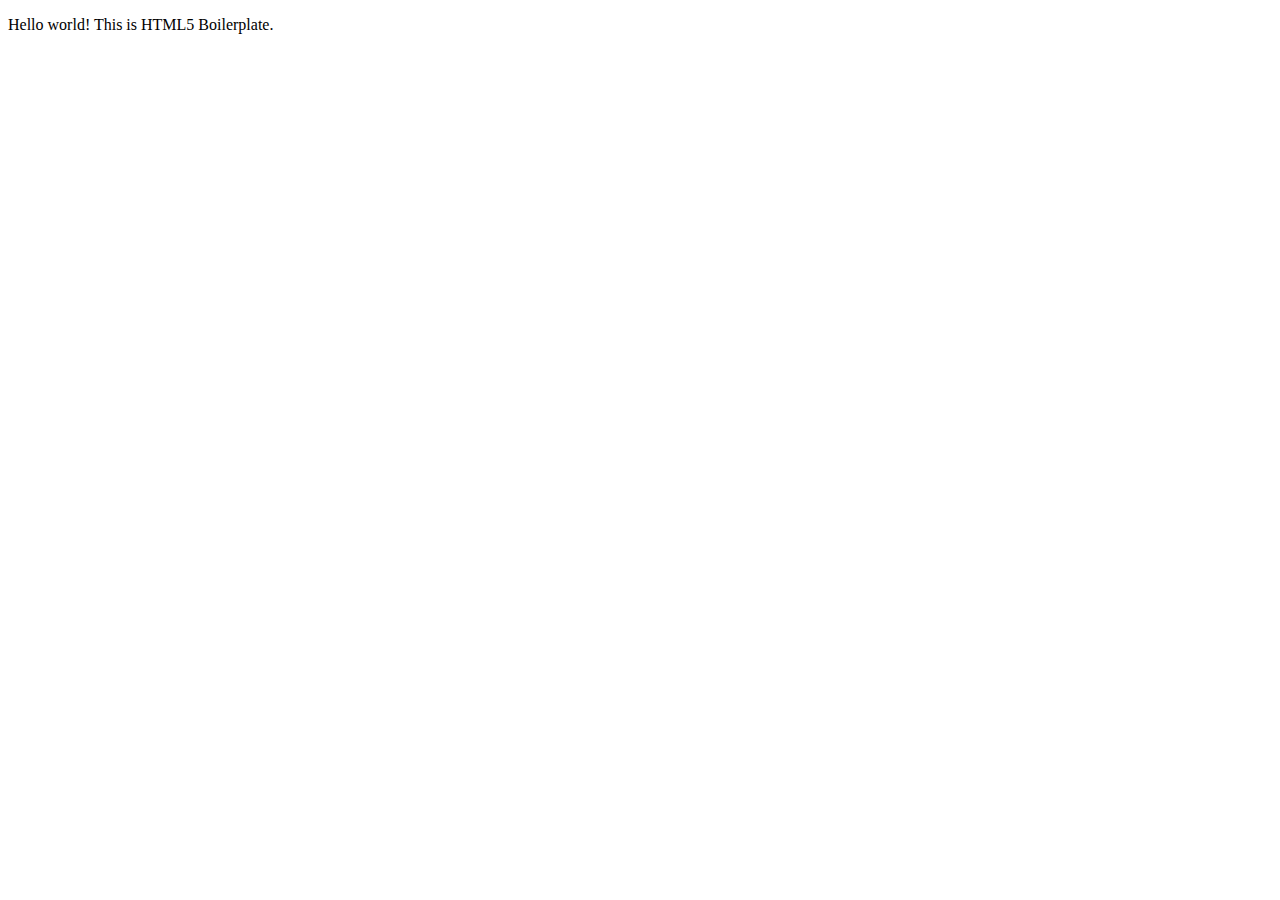
==== index.html @ 95341459 "format architecture for pages" ====
<!doctype html>
<html class="no-js" lang="">

<head>
  <meta charset="utf-8">
  <meta name="viewport" content="width=device-width, initial-scale=1">
  <title></title>
  <link rel="stylesheet" href="css/style.css">
  <meta name="description" content="">

  <meta property="og:title" content="">
  <meta property="og:type" content="">
  <meta property="og:url" content="">
  <meta property="og:image" content="">
  <meta property="og:image:alt" content="">

  <link rel="icon" href="/favicon.ico" sizes="any">
  <link rel="icon" href="/icon.svg" type="image/svg+xml">
  <link rel="apple-touch-icon" href="icon.png">

  <link rel="manifest" href="site.webmanifest">
  <meta name="theme-color" content="#fafafa">
</head>

<body>

  <!-- Add your site or application content here -->
  <p>Hello world! This is HTML5 Boilerplate.</p>
  <script src="js/app.js"></script>

</body>

</html>
---- css/style.css ----
#header {
  display: flex;
  justify-content: space-between;
  align-items: center;
  position: fixed;
  width: 100%;
  backdrop-filter: blur(10px);
  background-color: rgba(255, 255, 255, 0.4);
  font-family: Helvetica,sans-serif;
  font-size: 30px;
  z-index: 100;
  height: 60px;
  margin: 0;
  padding: 0;
  top: 0;
}
#mainSYHOM {
  margin-left: 10px;
  text-decoration: none;
  color: black;
}

#mainSYHOM:hover{
  text-decoration: none;
  color: fuchsia;
}

#navbarHeader ul {
  list-style-type: none;
  margin: 0;
  padding: 0;
  overflow: hidden;
}
#navbarHeader ul li {
  float: left;
}
#navbarHeader ul li a {
  display: block;
  color: black;
  text-align: center;
  padding: 14px 16px;

}

#navbarHeader ul li a:hover {
  color: fuchsia;
  text-decoration: none;
}

.navbar {
  position: fixed;
  top: 0;
  right: 0;
  padding: 10px;
}

.container-two-columns{
  padding-top: 50px;
  display: flex;
}

#work-date-column{
  width: 25%;
}




#work-date-column a{
  color: deeppink;
  text-decoration: none;
  border-bottom: 2px solid deeppink;
  padding-bottom: 5px;
  font-family: Helvetica,sans-serif;
  font-size: 15px;
}

#work-date-column a:hover{
  color: aqua;
  text-decoration: none;
  border-bottom: 5px solid aqua;
  padding-bottom: 5px;
  font-family: Helvetica,sans-serif;
  font-size: 17px;
}

#paints-column{
  width: 85%;
}

#paints-column p{
  font-size: 10px;
  text-decoration: underline;
  font-family: Helvetica, sans-serif;
}








/*laptop size*/
@media screen and (min-width: 769px) {
  .paint-file{
    width: 80%;
  }

  .paint-too-height{
    width: 60%;
  }

  .paint-title-container {
    display: flex;
    flex-direction: column;
    justify-content: flex-end;
  }


  .paint-title{
    width: 100%;
    color: black;
    font-size: 15px;
  }

  .paints-row{
    display: flex;
    margin-top: 300px;
    margin-bottom: 200px;
    position: relative;
  }

}

/*mobile size*/
@media screen and (max-width: 768px) {
  .paint-file{
     width: 50%;
  }

  .paint-title{
    font-size: 10px;
  }
}







/* contact page*/

.contact-info {
  font-family: Helvetica,sans-serif;
  padding-top: 100px;
}

.contact-info-instagram{
  display: flex;
  position: relative;
}

#contact-info-instagram-link{
  align-self: center;
  padding-left: 5px;
  text-decoration: none;
}

#contact-info-instagram-link:hover{
  text-decoration: none;
  color: fuchsia;

}


/* year image page*/
.year-images-container{
  padding-top: 100px;
}

.year-images-container img{
  width: 60%;
  margin: auto;
}



.year-images-container-row-0 {
  display: flex;
  justify-content: space-between;
  align-items: center;
  position: relative;
}

.year-image-0-container {
  display: flex;
  justify-content: center;
  width: 100%;
}

.back-button-container{
  position: absolute;
  left: 0;
  top:0;
}

.back-button-container a{
  text-decoration: none;
  color: deeppink;
  font-family: Helvetica,sans-serif;
  border-bottom: 2px solid deeppink;
}



.back-button-container a:hover{
  text-decoration: none;
  color: aqua;
  border-bottom: 5px solid aqua;
  font-family: Helvetica,sans-serif;
}

.year-images-container-row-1{
  display: inline-flex;
  justify-content: center;
  align-items: center;
}

.year-images-container-row-1 img{
  width: 40%;
}

.year-images-container-row-2{
  display:flex;
  justify-content: space-between;

}

.year-images-container-row-2 img{
  width: 40%;
}

.year-images-container-row-2-image-1{
  padding-right: 2%;
}

.year-images-container-row-2-image-2{
  padding-left: 2%;
}

.year-image-0-info-container{
  position: relative;
}

.year-image-0-info-container p{
  position: absolute;
  bottom: 0;
  right: 0;
  white-space: nowrap; /* for laptop only*/
  font-family: Helvetica, sans-serif;
  text-decoration: underline;
  font-size: 10px;
}




.multiple-paints-in-row{
  display: flex;
  margin-top: 200px;
  position: relative;
}

.multiple-paints-in-row img{
  width: 40%;

}


.exploration-interne-1-images-container{
  display: flex;
  position: absolute;

}

.exploration-interne-1-info-container{
  position: relative;
}

.exploration-interne-1-info-container p{
  position: absolute;
  bottom: 0;
  left: 0;
  text-align: center;
  white-space: nowrap;

}



.exploration-interne-345-images-container{
  display: flex;

  margin-top: 150px;
}

.exploration-interne-345-images-container img{
  width: 100%;
}


.exploration-interne-345-info-container p{

  bottom: 0;
  left: 0;
  text-align: center;
  white-space: nowrap;
}

.paint-container-out-of-two-columns{
  position: relative;
  margin-top: 300px;
}

.paints-row-out{
  position: absolute;
  display: flex;
  flex-direction: column;
  justify-self: center;
  width: 100%;
}


.exploration-interne-345-images-container{
  position: absolute;
  justify-content:center ;
}


#navbarHeader{
  display: flex;
  justify-content: center;
  align-items: center;
}





.dropdown-menu{
  display: none;
}

@media (max-width: 600px){
  #navbarHeader ul li{
    display: none;
  }



  .dropdown-menu{
    float: left;
    display: block;
    margin-top: 50px;
    font-size: 20px;


  }

  .dropdown-menu ul{

    list-style: none;
    margin-left: 10px;
    top: 0;
    left: 0;
  }

  .dropdown-menu ul li a{
    color:black;
    text-decoration: none;
    display: flex;
    flex-direction: column;
    font-size: 20px;
    margin-bottom: 5px;
  }
}
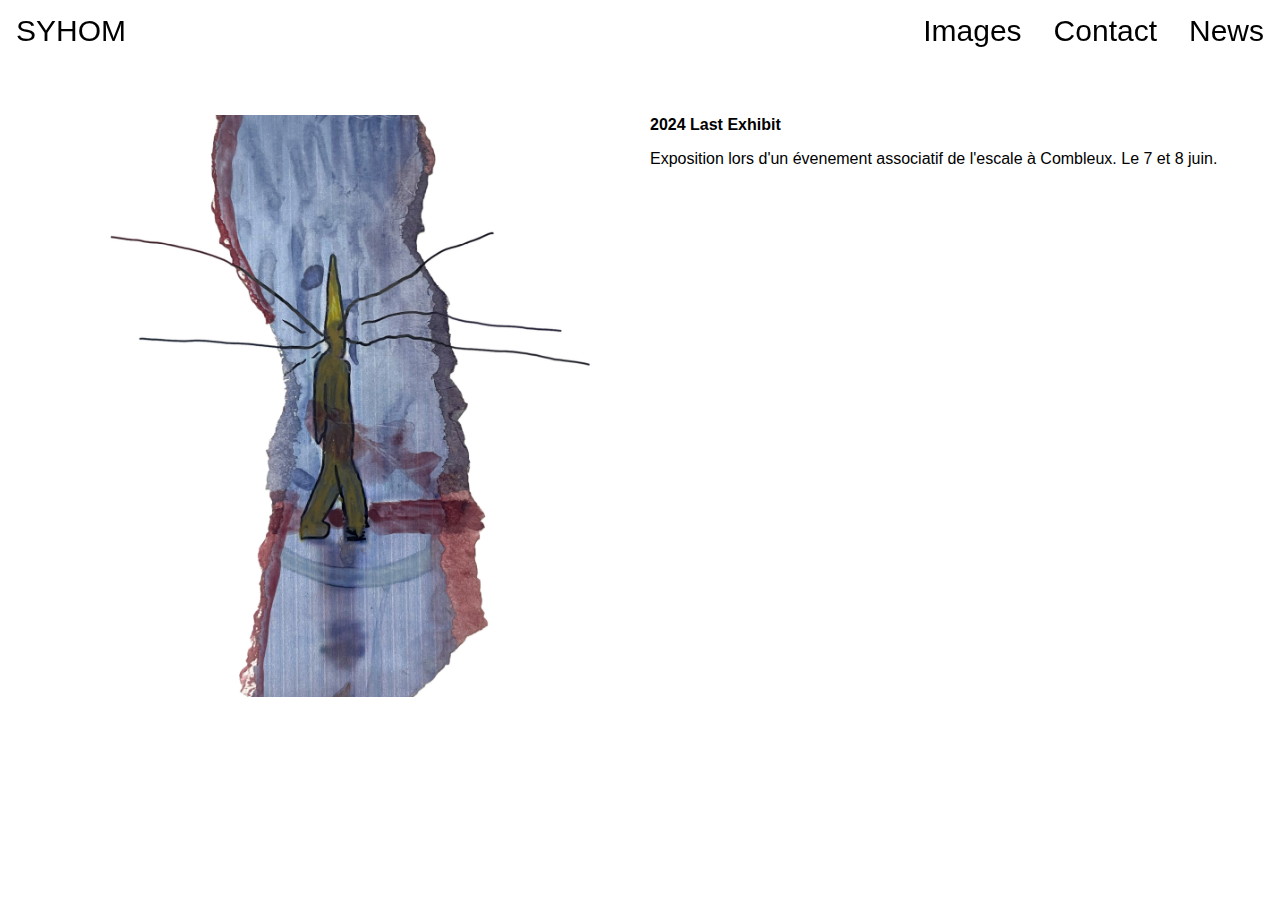
==== commit 64ce4cea: "[~] Format architecture and rename news.html into index.html for pages" ====
--- a/index.html
+++ b/index.html
@@ -1,33 +1,139 @@
-<!doctype html>
-<html class="no-js" lang="">
+<!DOCTYPE html>
+<html>
+<head>
+  <meta name="viewport" content="width=device-width, initial-scale=1">
+  <link rel="stylesheet" href="./css/style.css">
+  <link rel="stylesheet" href="./test.css">
+  <meta charset="UTF-8">
+  <link rel="stylesheet" href="https://cdnjs.cloudflare.com/ajax/libs/font-awesome/4.7.0/css/font-awesome.min.css">
+  <style>
+    body {
+      margin: 0;
+      font-family: Helvetica,sans-serif;
 
-<head>
-  <meta charset="utf-8">
-  <meta name="viewport" content="width=device-width, initial-scale=1">
-  <title></title>
-  <link rel="stylesheet" href="css/style.css">
-  <meta name="description" content="">
 
-  <meta property="og:title" content="">
-  <meta property="og:type" content="">
-  <meta property="og:url" content="">
-  <meta property="og:image" content="">
-  <meta property="og:image:alt" content="">
+      .topnav {
+        overflow: hidden;
+        backdrop-filter: blur(10px);
+        background-color: rgba(255, 255, 255, 0.4);
+        position: fixed; /* Ajout de cette ligne */
+        width: 100%; /* Ajout de cette ligne */
+        top: 0; /* Ajout de cette ligne */
+        z-index: 10;
 
-  <link rel="icon" href="/favicon.ico" sizes="any">
-  <link rel="icon" href="/icon.svg" type="image/svg+xml">
-  <link rel="apple-touch-icon" href="icon.png">
+      }
 
-  <link rel="manifest" href="site.webmanifest">
-  <meta name="theme-color" content="#fafafa">
+      .topnav a {
+        float: right;
+        display: block;
+        text-align: center;
+        padding: 14px 16px;
+        text-decoration: none;
+        font-size: 30px;
+        color: black;
+      }
+
+
+      .topnav a span:hover {
+        color: fuchsia;
+      }
+
+      .topnav a.active {
+        background-color: #04AA6D;
+        color: white;
+      }
+
+      .topnav .icon {
+        display: none;
+      }
+
+      @media screen and (max-width: 600px) {
+        .topnav a:not(:first-child) {display: none;}
+        .topnav a.icon {
+          float: right;
+          display: block;
+        }
+      }
+
+      @media screen and (max-width: 600px) {
+        .topnav.responsive {position: relative;}
+        .topnav.responsive .icon {
+          position: absolute;
+          right: 0;
+          top: 0;
+        }
+        .topnav.responsive a {
+          float: none;
+          display: block;
+          text-align: left;
+        }
+      }
+
+      .syhom-title {
+        float: left;
+        display: block;
+        color: black;
+        text-align: center;
+        padding: 14px 16px;
+        text-decoration: none;
+        font-size: 30px;
+        z-index: 999;
+        position: fixed;
+        top:0;
+
+      }
+
+      @media screen and (max-width: 600px) {
+        .syhom-title.responsive{
+          display: none;
+        }
+
+      }
+
+
+    }
+  </style>
 </head>
-
 <body>
 
-  <!-- Add your site or application content here -->
-  <p>Hello world! This is HTML5 Boilerplate.</p>
-  <script src="js/app.js"></script>
 
+
+
+<div class="syhom-title" id="syhom-title-id">SYHOM</div>
+
+<div class="topnav" id="myTopnav">
+  <a href="javascript:void(0);" class="icon" onclick="myFunction()">
+    <i class="fa fa-bars"></i>
+  </a>
+  <a href="./index.html"><span>News</span></a>
+  <a href="./contact.html"><span>Contact</span></a>
+  <a href="./test.html"><span>Images</span></a>
+</div>
+<div class="news-container">
+  <div class="news-image-container">
+    <img class="" src="./img/news.png" alt="">
+  </div>
+  <div class="news-info-container">
+    <p class="news-info-title">2024 Last Exhibit</p>
+    <p class="news-info-description">Exposition lors d'un évenement associatif de l'escale à Combleux. Le 7 et 8 juin.</p>
+  </div>
+</div>
+<script>
+  function myFunction() {
+    var x = document.getElementById("myTopnav");
+    var y = document.getElementById("syhom-title-id");
+    if (x.className === "topnav") {
+      x.className += " responsive";
+    } else {
+      x.className = "topnav";
+    }
+    if (y.className === "syhom-title") {
+      y.className += " responsive";
+    } else {
+      y.className = "syhom-title";
+    }
+
+  }
+</script>
 </body>
-
 </html>
--- a/test.css
+++ b/test.css
@@ -0,0 +1,542 @@
+/*---------------------- IMAGES PAGE ----------------------*/
+
+
+/*MAIN CONTAINER*/
+
+.main-container{
+  margin-top: 80px;
+  padding-right: 60px;
+  padding-left: 60px;
+}
+
+@media screen and (max-width: 600px){
+  .main-container{
+    padding-right: 15px;
+    padding-left: 15px;
+  }
+}
+
+
+
+/* WORK DATE AND IMAGE CONTAINER*/
+.work-date-and-image-container{
+  display: flex;
+  width: 100%;
+
+}
+
+.work-date-and-image-container img{
+  width: 100%;
+}
+
+.first-image-container{
+  width: 100%;
+  padding-right: 50px;
+  padding-left: 50px;
+}
+
+.first-image-container img{
+  width: 100%;
+}
+
+
+/*WORK DATE CONTAINER*/
+.work-date-container{
+  font-size: 14px;
+  font-family: Helvetica, sans-serif;
+  margin-right: 10px;
+
+}
+
+.work-date-container a{
+  text-decoration: none;
+  color:blue;
+  border-bottom: 2px solid blue;
+}
+
+.work-date-container a:hover{
+  font-size: 14px;
+  color:deeppink;
+  border-bottom: 5px solid deeppink;
+}
+
+
+/*IMAGES CONTAINER*/
+.images-container{
+  width: 100%;
+  margin-top: 10px;
+}
+
+.images-container img{
+  width: 50%;
+}
+
+.image-caption{
+  font-size: 10px;
+  font-family: Helvetica, sans-serif;
+}
+
+.image-with-caption-container{
+  margin-bottom: 20px;
+}
+@media screen and (min-width: 600px) {
+  .image-with-caption-container{
+    display: flex;
+  }
+  .image-caption{
+    margin-left: 10px;
+    margin-right: 10px;
+  }
+}
+
+.first-image-sub-container{
+  width: 100%;
+}
+
+
+.second-image-container{
+  width: 100%;
+}
+
+.second-image-sub-container{
+  width: 100%;
+  display: flex;
+  justify-content: center;
+  margin-bottom: 50px;
+}
+
+.second-image-sub-container img{
+  width: 75%;
+}
+
+/*---------------------- CONTACT PAGE ----------------------*/
+/*CONTACT INFO CONTAINER*/
+.contact-info-container{
+  margin-top: 80px;
+  padding-left: 30px;
+  padding-right: 30px;
+}
+
+/*---------------------- NEWS PAGE ----------------------*/
+.news-container{
+  margin-top: 100px;
+  padding-left: 60px;
+  padding-right: 60px;
+  display: flex;
+}
+
+
+.news-image-container{
+  width: 100%;
+  padding-top: 15px;
+}
+.news-info-container{
+  width: 100%;
+  padding-left: 20px;
+}
+
+.news-image-container img{
+  width: 100%;
+}
+.news-info-title{
+  font-family: Helvetica, sans-serif;
+  font-weight: bold;
+}
+
+.news-info-description{
+  word-wrap: break-word;
+  text-align: justify;
+}
+
+
+
+@media screen and (max-width: 600px){
+  .news-container{
+    display: block;
+    margin-left: 15px;
+    margin-right: 15px;
+  }
+
+  .news-info-description{
+    font-size: 13px;
+  }
+
+
+}
+
+.first-news-image-container{
+  width: 100%;
+  padding-left: 30px;
+  padding-right: 30px;
+  display: flex;
+  justify-content: center;
+}
+.first-news-image-container img{
+  width: 30%;
+  margin-left: 10px;
+  margin-right: 10px;
+}
+
+/*---------------------- IMAGE [....] PAGE ----------------------*/
+
+.back-button-with-image-container a{
+  text-decoration: none;
+  color: blue;
+  border-bottom: 2px solid blue;
+}
+
+.back-button-with-image-container a:hover{
+  text-decoration: none;
+  color: deeppink;
+  border-bottom: 5px solid deeppink;
+}
+
+
+
+
+/*---------------------- IMAGE 2024 PAGE ----------------------*/
+.main-images-2024-container{
+  margin-top: 80px;
+  padding-left: 60px;
+  padding-right: 60px;
+
+}
+
+.back-button-with-image-container{
+  width: 100%;
+}
+
+.first-2024-image-container{
+  width: 100%;
+  display: flex;
+  align-items: flex-end;
+
+}
+
+.first-2024-image-container img{
+  width: 60%;       /* 80 90 for mobile*/
+}
+
+.image-title{
+  font-weight: bold;
+  font-size: 11px;
+}
+
+.image-description{
+  font-size: 10px;
+}
+
+.first-2024-image-caption-container{
+  font-family: Helvetica, sans-serif;
+  margin-top: auto;
+  margin-right: 100px;
+
+
+}
+
+.second-2024-image-container{
+  width: 100%;
+  display: flex;
+  margin-top: 50px;
+}
+
+.second-2024-image-container img{
+  width: 40%; /* 60 70 for mobile*/
+}
+
+.second-2024-image-sub-container{
+  margin-top: 9px;
+}
+
+.third-2024-image-container{
+  width: 100%;
+
+}
+
+.third-2024-image-sub-container{
+  width: 100%;
+  display: flex;
+  justify-content: flex-end;
+
+}
+
+.third-2024-image-sub-container img{
+  width: 35%;
+}
+
+.fourth-2024-image-container{
+  width: 100%;
+  display: flex;
+}
+
+.fourth-2024-image-container img{
+  width: 80%;
+}
+
+.fourth-2024-image-caption-container{
+  font-family: Helvetica, sans-serif;
+  margin-top: auto;
+  margin-right: 100px;
+  margin-bottom: 20px;
+}
+
+.fifth-2024-image-container{
+  width: 100%;
+  margin-top: 100px;
+}
+
+.fifth-2024-image-sub-container{
+  width: 100%;
+  display: flex;
+  justify-content: center;
+}
+
+.fifth-2024-image-container img{
+  width: 80%;
+}
+
+.sixth-2024-image-container{
+  width: 100%;
+  display: flex;
+  margin-top: 70px;
+}
+
+.sixth-2024-image-sub-1-container{
+  width: 100%;
+}
+
+.sixth-2024-image-sub-1-container img{
+  width: 100%;
+}
+
+.sixth-2024-image-sub-2-container{
+  width: 100%;
+}
+
+.sixth-2024-image-sub-2-container img{
+  width: 100%;
+}
+
+
+
+/*---------------------- IMAGE 2022 PAGE ----------------------*/
+.main-images-2022-container{
+  margin-top: 80px;
+  padding-left: 60px;
+  padding-right: 60px;
+}
+
+
+.second-2022-image-container{
+  width: 100%;
+  margin-top: 50px;
+}
+
+.second-2022-image-sub-container{
+  width: 100%;
+  display: flex;
+  justify-content: center;
+
+}
+
+.second-2022-image-sub-container img{
+  width: 100%;
+
+}
+
+.third-2022-image-container{
+  width: 100%;
+  display: flex;
+}
+
+.third-2022-image-sub-container{
+  width: 100%;
+  display: flex;
+  justify-content: center;
+}
+
+.third-2022-image-sub-container img {
+  width: 44%;
+}
+
+.third-2022-image-caption-container{
+  display: flex;
+  flex-direction: column-reverse;
+}
+
+.third-2022-caption-container {
+  align-self: flex-start;
+  margin-bottom: 100px;
+}
+
+
+.fourth-2022-image-container{
+  width: 100%;
+  display: flex;
+  margin-top: 50px;
+}
+
+.fourth-2022-image-caption-container{
+  display: flex;
+  flex-direction: column-reverse;
+}
+
+.fourth-2022-image-caption-sub-container{
+  align-self: flex-start;
+  margin-bottom: 100px;
+}
+
+.fourth-2022-image-sub-container{
+  width: 100%;
+  display: flex;
+  justify-content: center;
+}
+
+.fourth-2022-image-sub-container img{
+  width: 85%;
+}
+
+.fifth-2022-image-container{
+  width: 100%;
+  display: flex;
+  margin-top: 50px;
+}
+
+.fifth-2022-image-caption-container{
+  display: flex;
+  flex-direction: column-reverse;
+}
+
+.fifth-2022-image-caption-sub-container{
+  align-self: flex-start;
+  margin-bottom: 30px;
+}
+
+.fifth-2022-image-sub-container{
+  width: 100%;
+  display: flex;
+  justify-content: center;
+}
+
+.fifth-2022-image-sub-container img{
+  width: 55%;
+}
+
+
+/*---------------------- IMAGE 2023 PAGE ----------------------*/
+.second-2023-image-container{
+  width: 100%;
+  margin-top: 100px;
+}
+
+.second-2023-image-sub-container{
+  width: 100%;
+  display: flex;
+  justify-content: center;
+}
+.second-2023-image-sub-container img{
+  width: 100%;
+}
+
+
+.third-2023-image-container{
+  width: 100%;
+  display: flex;
+}
+
+.third-2023-image-sub-1-container{
+  width: 100%;
+  display: flex;
+  justify-content: center;
+}
+.third-2023-image-sub-1-container img{
+  width: 50%;
+}
+
+.third-2023-image-sub-2-container{
+   width: 100%;
+   display: flex;
+   justify-content: center;
+ }
+
+.third-2023-image-sub-2-container img{
+  width: 100%;
+}
+
+.third-2023-image-caption-container{
+  display: flex;
+  flex-direction: column-reverse;
+}
+
+.third-2023-caption-container {
+  align-self: flex-start;
+  margin-bottom: 100px;
+}
+
+.fourth-2023-image-container{
+  width: 100%;
+  display: flex;
+  margin-top: 50px;
+}
+
+.fourth-2023-image-container img{
+  width: 40%; /* 60 70 for mobile*/
+}
+
+.fourth-2023-image-sub-container{
+  margin-top: 9px;
+}
+
+
+.fifth-2023-image-container{
+  width: 100%;
+  margin-top: 100px;
+}
+.fifth-2023-image-sub-container{
+  width: 100%;
+  display: flex;
+  justify-content: center;
+}
+.fifth-2023-image-sub-container img{
+  width: 100%;
+}
+
+
+.sixth-2023-image-container{
+  width: 100%;
+  display: flex;
+  margin-top: 50px;
+}
+
+.sixth-2023-image-caption-container{
+  display: flex;
+  flex-direction: column-reverse;
+}
+
+.sixth-2023-image-caption-sub-container{
+  align-self: flex-start;
+  margin-bottom: 50px;
+}
+
+.sixth-2023-image-sub-container{
+  width: 100%;
+  display: flex;
+  justify-content: center;
+}
+
+.sixth-2023-image-sub-container img{
+  width: 75%;
+}
+
+.seventh-2023-image-container{
+  width: 100%;
+  margin-top: 50px;
+}
+.seventh-2023-image-sub-container{
+  display: flex;
+  justify-content: center;
+}
+
+.seventh-2023-image-sub-container img{
+  width: 100%;
+}
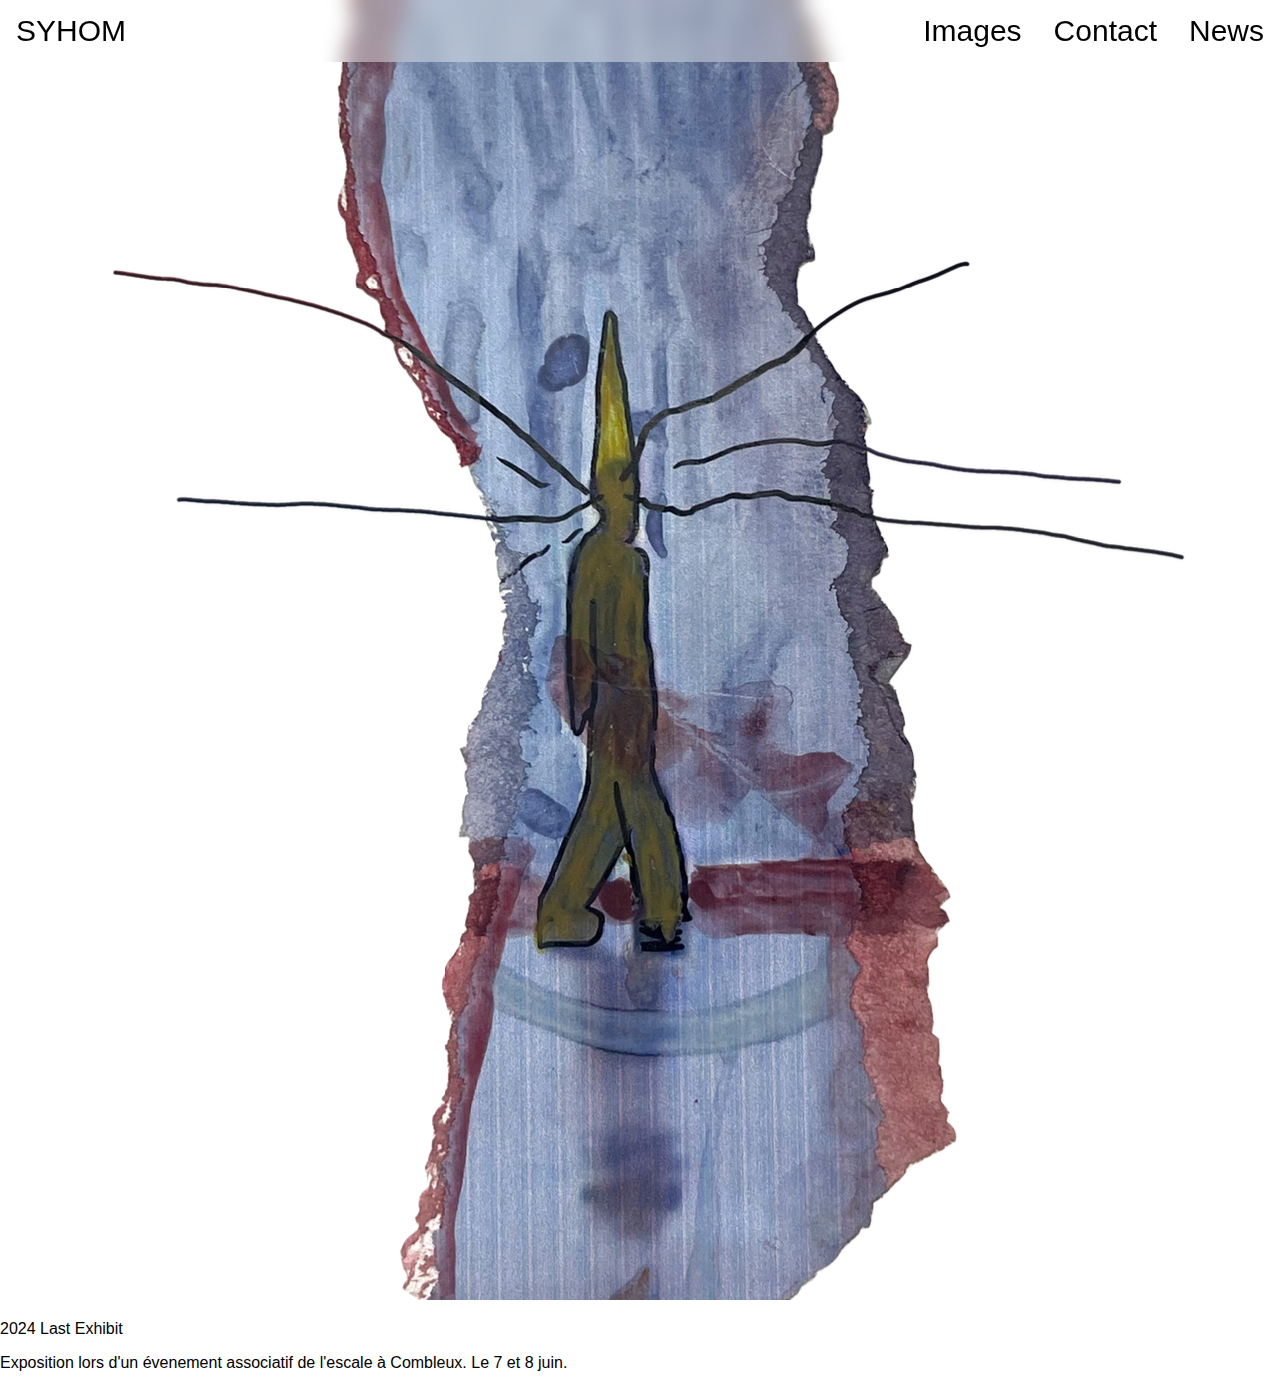
==== commit 49958793: "Update index.html" ====
--- a/index.html
+++ b/index.html
@@ -105,9 +105,9 @@
   <a href="javascript:void(0);" class="icon" onclick="myFunction()">
     <i class="fa fa-bars"></i>
   </a>
-  <a href="./index.html"><span>News</span></a>
-  <a href="./contact.html"><span>Contact</span></a>
-  <a href="./test.html"><span>Images</span></a>
+  <a href="index.html"><span>News</span></a>
+  <a href="contact.html"><span>Contact</span></a>
+  <a href="test.html"><span>Images</span></a>
 </div>
 <div class="news-container">
   <div class="news-image-container">
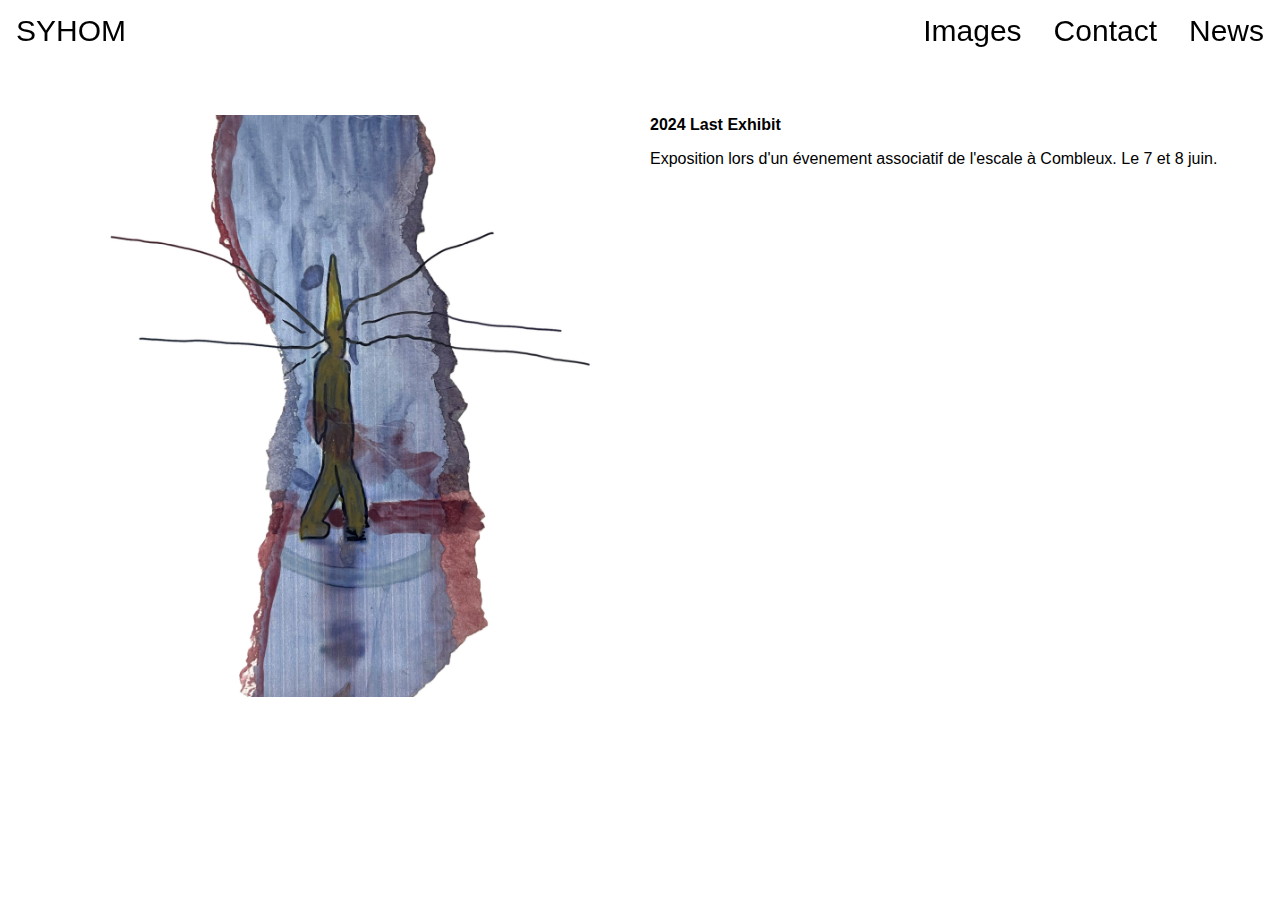
==== commit 59ca8536: "[~] set path for style file in index" ====
--- a/index.html
+++ b/index.html
@@ -2,8 +2,8 @@
 <html>
 <head>
   <meta name="viewport" content="width=device-width, initial-scale=1">
-  <link rel="stylesheet" href="./css/style.css">
-  <link rel="stylesheet" href="./test.css">
+  
+  <link rel="stylesheet" href="style.css">
   <meta charset="UTF-8">
   <link rel="stylesheet" href="https://cdnjs.cloudflare.com/ajax/libs/font-awesome/4.7.0/css/font-awesome.min.css">
   <style>
--- a/style.css
+++ b/style.css
@@ -0,0 +1,542 @@
+/*---------------------- IMAGES PAGE ----------------------*/
+
+
+/*MAIN CONTAINER*/
+
+.main-container{
+  margin-top: 80px;
+  padding-right: 60px;
+  padding-left: 60px;
+}
+
+@media screen and (max-width: 600px){
+  .main-container{
+    padding-right: 15px;
+    padding-left: 15px;
+  }
+}
+
+
+
+/* WORK DATE AND IMAGE CONTAINER*/
+.work-date-and-image-container{
+  display: flex;
+  width: 100%;
+
+}
+
+.work-date-and-image-container img{
+  width: 100%;
+}
+
+.first-image-container{
+  width: 100%;
+  padding-right: 50px;
+  padding-left: 50px;
+}
+
+.first-image-container img{
+  width: 100%;
+}
+
+
+/*WORK DATE CONTAINER*/
+.work-date-container{
+  font-size: 14px;
+  font-family: Helvetica, sans-serif;
+  margin-right: 10px;
+
+}
+
+.work-date-container a{
+  text-decoration: none;
+  color:blue;
+  border-bottom: 2px solid blue;
+}
+
+.work-date-container a:hover{
+  font-size: 14px;
+  color:deeppink;
+  border-bottom: 5px solid deeppink;
+}
+
+
+/*IMAGES CONTAINER*/
+.images-container{
+  width: 100%;
+  margin-top: 10px;
+}
+
+.images-container img{
+  width: 50%;
+}
+
+.image-caption{
+  font-size: 10px;
+  font-family: Helvetica, sans-serif;
+}
+
+.image-with-caption-container{
+  margin-bottom: 20px;
+}
+@media screen and (min-width: 600px) {
+  .image-with-caption-container{
+    display: flex;
+  }
+  .image-caption{
+    margin-left: 10px;
+    margin-right: 10px;
+  }
+}
+
+.first-image-sub-container{
+  width: 100%;
+}
+
+
+.second-image-container{
+  width: 100%;
+}
+
+.second-image-sub-container{
+  width: 100%;
+  display: flex;
+  justify-content: center;
+  margin-bottom: 50px;
+}
+
+.second-image-sub-container img{
+  width: 75%;
+}
+
+/*---------------------- CONTACT PAGE ----------------------*/
+/*CONTACT INFO CONTAINER*/
+.contact-info-container{
+  margin-top: 80px;
+  padding-left: 30px;
+  padding-right: 30px;
+}
+
+/*---------------------- NEWS PAGE ----------------------*/
+.news-container{
+  margin-top: 100px;
+  padding-left: 60px;
+  padding-right: 60px;
+  display: flex;
+}
+
+
+.news-image-container{
+  width: 100%;
+  padding-top: 15px;
+}
+.news-info-container{
+  width: 100%;
+  padding-left: 20px;
+}
+
+.news-image-container img{
+  width: 100%;
+}
+.news-info-title{
+  font-family: Helvetica, sans-serif;
+  font-weight: bold;
+}
+
+.news-info-description{
+  word-wrap: break-word;
+  text-align: justify;
+}
+
+
+
+@media screen and (max-width: 600px){
+  .news-container{
+    display: block;
+    margin-left: 15px;
+    margin-right: 15px;
+  }
+
+  .news-info-description{
+    font-size: 13px;
+  }
+
+
+}
+
+.first-news-image-container{
+  width: 100%;
+  padding-left: 30px;
+  padding-right: 30px;
+  display: flex;
+  justify-content: center;
+}
+.first-news-image-container img{
+  width: 30%;
+  margin-left: 10px;
+  margin-right: 10px;
+}
+
+/*---------------------- IMAGE [....] PAGE ----------------------*/
+
+.back-button-with-image-container a{
+  text-decoration: none;
+  color: blue;
+  border-bottom: 2px solid blue;
+}
+
+.back-button-with-image-container a:hover{
+  text-decoration: none;
+  color: deeppink;
+  border-bottom: 5px solid deeppink;
+}
+
+
+
+
+/*---------------------- IMAGE 2024 PAGE ----------------------*/
+.main-images-2024-container{
+  margin-top: 80px;
+  padding-left: 60px;
+  padding-right: 60px;
+
+}
+
+.back-button-with-image-container{
+  width: 100%;
+}
+
+.first-2024-image-container{
+  width: 100%;
+  display: flex;
+  align-items: flex-end;
+
+}
+
+.first-2024-image-container img{
+  width: 60%;       /* 80 90 for mobile*/
+}
+
+.image-title{
+  font-weight: bold;
+  font-size: 11px;
+}
+
+.image-description{
+  font-size: 10px;
+}
+
+.first-2024-image-caption-container{
+  font-family: Helvetica, sans-serif;
+  margin-top: auto;
+  margin-right: 100px;
+
+
+}
+
+.second-2024-image-container{
+  width: 100%;
+  display: flex;
+  margin-top: 50px;
+}
+
+.second-2024-image-container img{
+  width: 40%; /* 60 70 for mobile*/
+}
+
+.second-2024-image-sub-container{
+  margin-top: 9px;
+}
+
+.third-2024-image-container{
+  width: 100%;
+
+}
+
+.third-2024-image-sub-container{
+  width: 100%;
+  display: flex;
+  justify-content: flex-end;
+
+}
+
+.third-2024-image-sub-container img{
+  width: 35%;
+}
+
+.fourth-2024-image-container{
+  width: 100%;
+  display: flex;
+}
+
+.fourth-2024-image-container img{
+  width: 80%;
+}
+
+.fourth-2024-image-caption-container{
+  font-family: Helvetica, sans-serif;
+  margin-top: auto;
+  margin-right: 100px;
+  margin-bottom: 20px;
+}
+
+.fifth-2024-image-container{
+  width: 100%;
+  margin-top: 100px;
+}
+
+.fifth-2024-image-sub-container{
+  width: 100%;
+  display: flex;
+  justify-content: center;
+}
+
+.fifth-2024-image-container img{
+  width: 80%;
+}
+
+.sixth-2024-image-container{
+  width: 100%;
+  display: flex;
+  margin-top: 70px;
+}
+
+.sixth-2024-image-sub-1-container{
+  width: 100%;
+}
+
+.sixth-2024-image-sub-1-container img{
+  width: 100%;
+}
+
+.sixth-2024-image-sub-2-container{
+  width: 100%;
+}
+
+.sixth-2024-image-sub-2-container img{
+  width: 100%;
+}
+
+
+
+/*---------------------- IMAGE 2022 PAGE ----------------------*/
+.main-images-2022-container{
+  margin-top: 80px;
+  padding-left: 60px;
+  padding-right: 60px;
+}
+
+
+.second-2022-image-container{
+  width: 100%;
+  margin-top: 50px;
+}
+
+.second-2022-image-sub-container{
+  width: 100%;
+  display: flex;
+  justify-content: center;
+
+}
+
+.second-2022-image-sub-container img{
+  width: 100%;
+
+}
+
+.third-2022-image-container{
+  width: 100%;
+  display: flex;
+}
+
+.third-2022-image-sub-container{
+  width: 100%;
+  display: flex;
+  justify-content: center;
+}
+
+.third-2022-image-sub-container img {
+  width: 44%;
+}
+
+.third-2022-image-caption-container{
+  display: flex;
+  flex-direction: column-reverse;
+}
+
+.third-2022-caption-container {
+  align-self: flex-start;
+  margin-bottom: 100px;
+}
+
+
+.fourth-2022-image-container{
+  width: 100%;
+  display: flex;
+  margin-top: 50px;
+}
+
+.fourth-2022-image-caption-container{
+  display: flex;
+  flex-direction: column-reverse;
+}
+
+.fourth-2022-image-caption-sub-container{
+  align-self: flex-start;
+  margin-bottom: 100px;
+}
+
+.fourth-2022-image-sub-container{
+  width: 100%;
+  display: flex;
+  justify-content: center;
+}
+
+.fourth-2022-image-sub-container img{
+  width: 85%;
+}
+
+.fifth-2022-image-container{
+  width: 100%;
+  display: flex;
+  margin-top: 50px;
+}
+
+.fifth-2022-image-caption-container{
+  display: flex;
+  flex-direction: column-reverse;
+}
+
+.fifth-2022-image-caption-sub-container{
+  align-self: flex-start;
+  margin-bottom: 30px;
+}
+
+.fifth-2022-image-sub-container{
+  width: 100%;
+  display: flex;
+  justify-content: center;
+}
+
+.fifth-2022-image-sub-container img{
+  width: 55%;
+}
+
+
+/*---------------------- IMAGE 2023 PAGE ----------------------*/
+.second-2023-image-container{
+  width: 100%;
+  margin-top: 100px;
+}
+
+.second-2023-image-sub-container{
+  width: 100%;
+  display: flex;
+  justify-content: center;
+}
+.second-2023-image-sub-container img{
+  width: 100%;
+}
+
+
+.third-2023-image-container{
+  width: 100%;
+  display: flex;
+}
+
+.third-2023-image-sub-1-container{
+  width: 100%;
+  display: flex;
+  justify-content: center;
+}
+.third-2023-image-sub-1-container img{
+  width: 50%;
+}
+
+.third-2023-image-sub-2-container{
+   width: 100%;
+   display: flex;
+   justify-content: center;
+ }
+
+.third-2023-image-sub-2-container img{
+  width: 100%;
+}
+
+.third-2023-image-caption-container{
+  display: flex;
+  flex-direction: column-reverse;
+}
+
+.third-2023-caption-container {
+  align-self: flex-start;
+  margin-bottom: 100px;
+}
+
+.fourth-2023-image-container{
+  width: 100%;
+  display: flex;
+  margin-top: 50px;
+}
+
+.fourth-2023-image-container img{
+  width: 40%; /* 60 70 for mobile*/
+}
+
+.fourth-2023-image-sub-container{
+  margin-top: 9px;
+}
+
+
+.fifth-2023-image-container{
+  width: 100%;
+  margin-top: 100px;
+}
+.fifth-2023-image-sub-container{
+  width: 100%;
+  display: flex;
+  justify-content: center;
+}
+.fifth-2023-image-sub-container img{
+  width: 100%;
+}
+
+
+.sixth-2023-image-container{
+  width: 100%;
+  display: flex;
+  margin-top: 50px;
+}
+
+.sixth-2023-image-caption-container{
+  display: flex;
+  flex-direction: column-reverse;
+}
+
+.sixth-2023-image-caption-sub-container{
+  align-self: flex-start;
+  margin-bottom: 50px;
+}
+
+.sixth-2023-image-sub-container{
+  width: 100%;
+  display: flex;
+  justify-content: center;
+}
+
+.sixth-2023-image-sub-container img{
+  width: 75%;
+}
+
+.seventh-2023-image-container{
+  width: 100%;
+  margin-top: 50px;
+}
+.seventh-2023-image-sub-container{
+  display: flex;
+  justify-content: center;
+}
+
+.seventh-2023-image-sub-container img{
+  width: 100%;
+}
